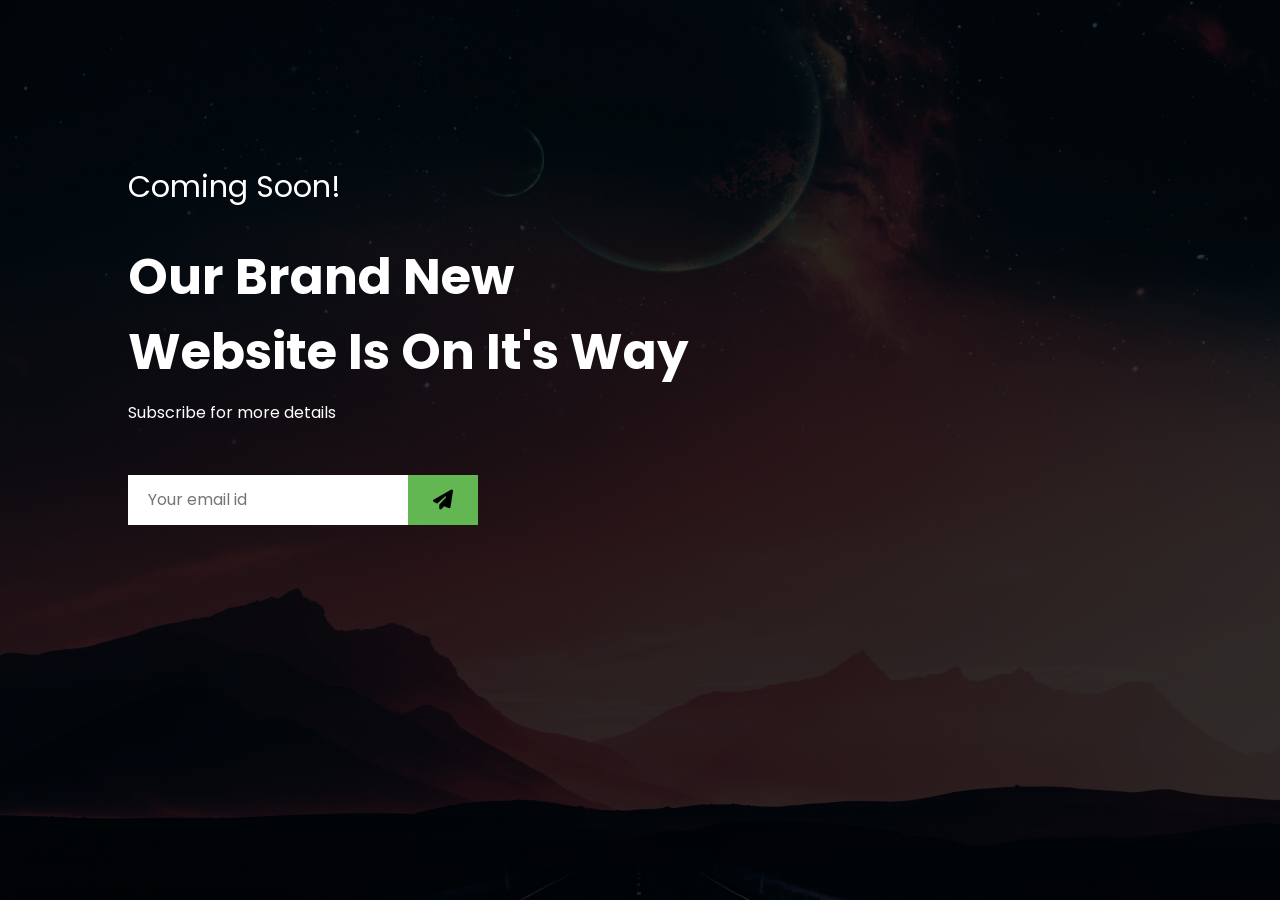
==== projects/EmailSubscription/index.html @ e16b3ad6 "uploads all the file and folder which was corrupts" ====
<!DOCTYPE html>
<html lang="en">
<head>
  <meta charset="UTF-8">
  <meta name="viewport" content="width=device-width, initial-scale=1.0">
  <title>password strength check</title>
  
  <!-- fontawesome -->
  <link rel="stylesheet" href="https://cdnjs.cloudflare.com/ajax/libs/font-awesome/6.6.0/css/all.min.css" integrity="sha512-Kc323vGBEqzTmouAECnVceyQqyqdsSiqLQISBL29aUW4U/M7pSPA/gEUZQqv1cwx4OnYxTxve5UMg5GT6L4JJg==" crossorigin="anonymous" referrerpolicy="no-referrer" />

  <!-- google font (poppin) -->
  <link rel="preconnect" href="https://fonts.googleapis.com">
  <link rel="preconnect" href="https://fonts.gstatic.com" crossorigin>
  <link href="https://fonts.googleapis.com/css2?family=Poppins:ital,wght@0,100;0,200;0,300;0,400;0,500;0,600;0,700;0,800;0,900;1,100;1,200;1,300;1,400;1,500;1,600;1,700;1,800;1,900&display=swap" rel="stylesheet">

  <link rel="stylesheet" href="style.css">

</head>
<body>
  <div class="hero">
    <h3>Coming Soon!</h3>
    <h1>Our Brand New <br>Website Is On It's Way</h1>
    <p>Subscribe for more details</p>
    <form name="submit-to-google-sheet">
      <input type="email" name="Email" placeholder="Your email id" required>
      <button type="submit"><i class="fa-solid fa-paper-plane"></i></button>
    </form>
    <span class="msg"></span>
  </div>

  <script src="script.js"></script>
</body>
</html>
---- projects/EmailSubscription/style.css ----
*{
      margin: 0;
      padding: 0;
      box-sizing: border-box;
      font-family: "Poppins", sans-serif;

    }
    .hero{
      width: 100%;
      height: 100vh;
      background-image: linear-gradient(rgba(0,0,0,0.8),rgba(0,0,0,0.8)),url(bg.jpg);
      background-size: cover;
      background-position: center;
      padding: 10px 10%;
      color: #fff;
    }
    .hero h3{
      margin-top: 15%;
      font-weight: 400;
      font-size: 1.9rem;
    }
    .hero h1{
      margin-top: 30px;
      font-size: 50px;
    }
    .hero p{
      margin: 10px 0 50px;
    }
    form{
      background: #fff;
      display: flex;
      width: fit-content;
    }
    form input{
      border: 0;
      outline: none;
      padding: 10px 20px;
      height: 50px;
      width: 280px;
      font-size: 1rem;
    }
    form button{
      background-color: #62b752;
      border: none;
      width: 70px;
      font-size: 20px;
      outline: none;
      cursor: pointer;
    }
    form + span{
      margin-top: 10px;
      display: block;
      color: #62b752;
      
    }
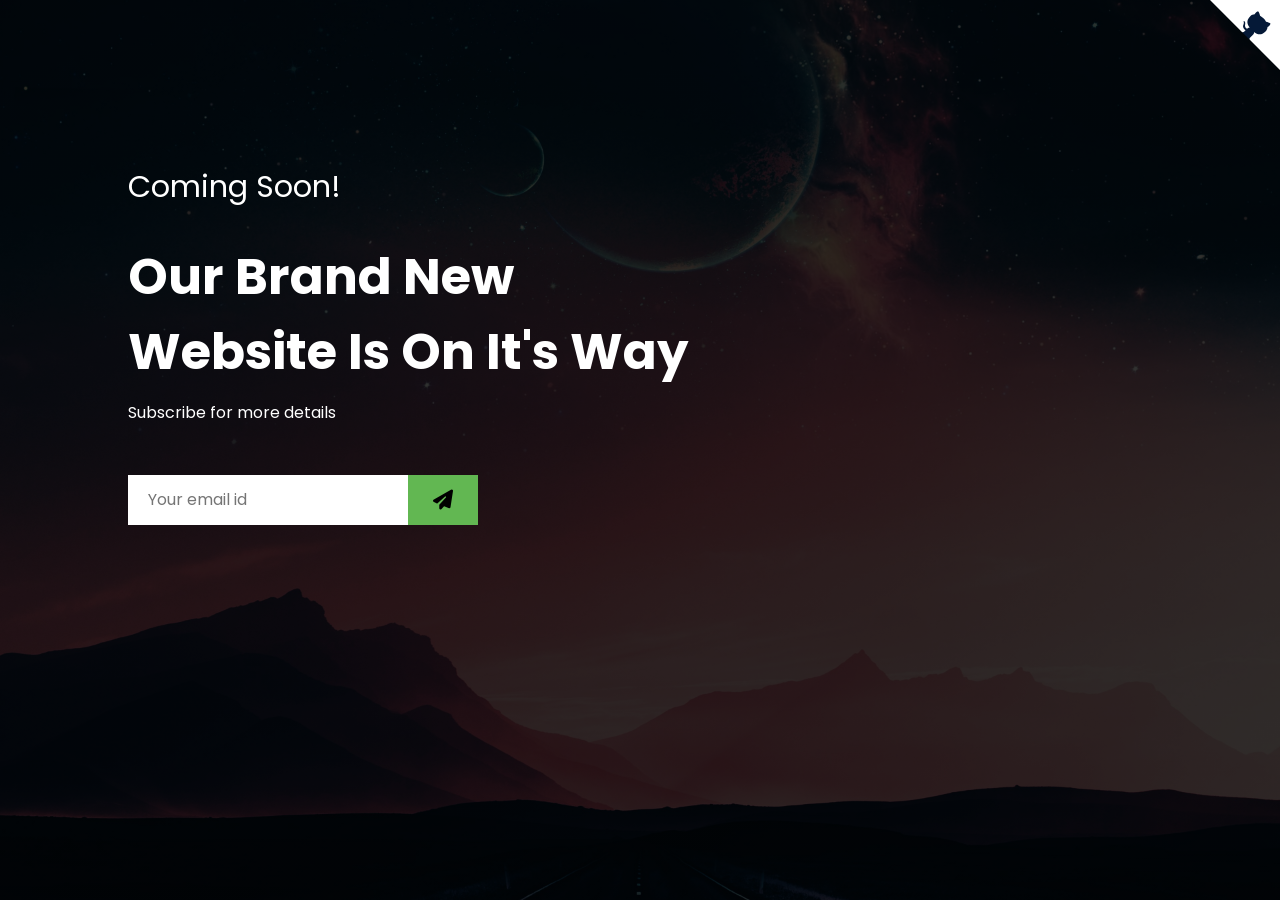
==== commit 82902c4c: "Add GitHub corner logo and improve project styles - Integrated GitHub corner logo into Email Subscri" ====
--- a/projects/EmailSubscription/index.html
+++ b/projects/EmailSubscription/index.html
@@ -1,33 +1,63 @@
 <!DOCTYPE html>
 <html lang="en">
-<head>
-  <meta charset="UTF-8">
-  <meta name="viewport" content="width=device-width, initial-scale=1.0">
-  <title>password strength check</title>
-  
-  <!-- fontawesome -->
-  <link rel="stylesheet" href="https://cdnjs.cloudflare.com/ajax/libs/font-awesome/6.6.0/css/all.min.css" integrity="sha512-Kc323vGBEqzTmouAECnVceyQqyqdsSiqLQISBL29aUW4U/M7pSPA/gEUZQqv1cwx4OnYxTxve5UMg5GT6L4JJg==" crossorigin="anonymous" referrerpolicy="no-referrer" />
+  <head>
+    <meta charset="UTF-8" />
+    <meta name="viewport" content="width=device-width, initial-scale=1.0" />
+    <title>password strength check</title>
 
-  <!-- google font (poppin) -->
-  <link rel="preconnect" href="https://fonts.googleapis.com">
-  <link rel="preconnect" href="https://fonts.gstatic.com" crossorigin>
-  <link href="https://fonts.googleapis.com/css2?family=Poppins:ital,wght@0,100;0,200;0,300;0,400;0,500;0,600;0,700;0,800;0,900;1,100;1,200;1,300;1,400;1,500;1,600;1,700;1,800;1,900&display=swap" rel="stylesheet">
+    <!-- fontawesome -->
+    <link
+      rel="stylesheet"
+      href="https://cdnjs.cloudflare.com/ajax/libs/font-awesome/6.6.0/css/all.min.css"
+      integrity="sha512-Kc323vGBEqzTmouAECnVceyQqyqdsSiqLQISBL29aUW4U/M7pSPA/gEUZQqv1cwx4OnYxTxve5UMg5GT6L4JJg=="
+      crossorigin="anonymous"
+      referrerpolicy="no-referrer"
+    />
 
-  <link rel="stylesheet" href="style.css">
+    <!-- google font (poppin) -->
+    <link rel="preconnect" href="https://fonts.googleapis.com" />
+    <link rel="preconnect" href="https://fonts.gstatic.com" crossorigin />
+    <link
+      href="https://fonts.googleapis.com/css2?family=Poppins:ital,wght@0,100;0,200;0,300;0,400;0,500;0,600;0,700;0,800;0,900;1,100;1,200;1,300;1,400;1,500;1,600;1,700;1,800;1,900&display=swap"
+      rel="stylesheet"
+    />
 
-</head>
-<body>
-  <div class="hero">
-    <h3>Coming Soon!</h3>
-    <h1>Our Brand New <br>Website Is On It's Way</h1>
-    <p>Subscribe for more details</p>
-    <form name="submit-to-google-sheet">
-      <input type="email" name="Email" placeholder="Your email id" required>
-      <button type="submit"><i class="fa-solid fa-paper-plane"></i></button>
-    </form>
-    <span class="msg"></span>
-  </div>
+    <link rel="stylesheet" href="style.css" />
+  </head>
+  <body>
+    <a class="github github-corner" aria-label="View source on GitHub"
+      ><svg
+        width="70"
+        height="70"
+        viewBox="0 0 250 250"
+        style="fill: #fff; border: 0; position: absolute; top: 0px; right: 0px"
+        aria-hidden="true"
+      >
+        <path d="M0,0 L115,115 L130,115 L142,142 L250,250 L250,0 Z"></path>
+        <path
+          d="M128.3,109.0 C113.8,99.7 119.0,89.6 119.0,89.6 C122.0,82.7 120.5,78.6 120.5,78.6 C119.2,72.0 123.4,76.3 123.4,76.3 C127.3,80.9 125.5,87.3 125.5,87.3 C122.9,97.6 130.6,101.9 134.4,103.2"
+          fill="#051937"
+          style="transform-origin: 130px 106px"
+          class="octo-arm"
+        ></path>
+        <path
+          d="M115.0,115.0 C114.9,115.1 118.7,116.5 119.8,115.4 L133.7,101.6 C136.9,99.2 139.9,98.4 142.2,98.6 C133.8,88.0 127.5,74.4 143.8,58.0 C148.5,53.4 154.0,51.2 159.7,51.0 C160.3,49.4 163.2,43.6 171.4,40.1 C171.4,40.1 176.1,42.5 178.8,56.2 C183.1,58.6 187.2,61.8 190.9,65.4 C194.5,69.0 197.7,73.2 200.1,77.6 C213.8,80.2 216.3,84.9 216.3,84.9 C212.7,93.1 206.9,96.0 205.4,96.6 C205.1,102.4 203.0,107.8 198.3,112.5 C181.9,128.9 168.3,122.5 157.7,114.1 C157.9,116.9 156.7,120.9 152.7,124.9 L141.0,136.5 C139.8,137.7 141.6,141.9 141.8,141.8 Z"
+          fill="#051937"
+          class="octo-body"
+        ></path>
+      </svg>
+    </a>
+    <div class="hero">
+      <h3>Coming Soon!</h3>
+      <h1>Our Brand New <br />Website Is On It's Way</h1>
+      <p>Subscribe for more details</p>
+      <form name="submit-to-google-sheet">
+        <input type="email" name="Email" placeholder="Your email id" required />
+        <button type="submit"><i class="fa-solid fa-paper-plane"></i></button>
+      </form>
+      <span class="msg"></span>
+    </div>
 
-  <script src="script.js"></script>
-</body>
+    <script src="script.js"></script>
+  </body>
 </html>
--- a/projects/EmailSubscription/style.css
+++ b/projects/EmailSubscription/style.css
@@ -1,55 +1,55 @@
-*{
-      margin: 0;
-      padding: 0;
-      box-sizing: border-box;
-      font-family: "Poppins", sans-serif;
-
-    }
-    .hero{
-      width: 100%;
-      height: 100vh;
-      background-image: linear-gradient(rgba(0,0,0,0.8),rgba(0,0,0,0.8)),url(bg.jpg);
-      background-size: cover;
-      background-position: center;
-      padding: 10px 10%;
-      color: #fff;
-    }
-    .hero h3{
-      margin-top: 15%;
-      font-weight: 400;
-      font-size: 1.9rem;
-    }
-    .hero h1{
-      margin-top: 30px;
-      font-size: 50px;
-    }
-    .hero p{
-      margin: 10px 0 50px;
-    }
-    form{
-      background: #fff;
-      display: flex;
-      width: fit-content;
-    }
-    form input{
-      border: 0;
-      outline: none;
-      padding: 10px 20px;
-      height: 50px;
-      width: 280px;
-      font-size: 1rem;
-    }
-    form button{
-      background-color: #62b752;
-      border: none;
-      width: 70px;
-      font-size: 20px;
-      outline: none;
-      cursor: pointer;
-    }
-    form + span{
-      margin-top: 10px;
-      display: block;
-      color: #62b752;
-      
-    }
+@import url("../githubLogo.css");
+* {
+  margin: 0;
+  padding: 0;
+  box-sizing: border-box;
+  font-family: "Poppins", sans-serif;
+}
+.hero {
+  width: 100%;
+  height: 100vh;
+  background-image: linear-gradient(rgba(0, 0, 0, 0.8), rgba(0, 0, 0, 0.8)),
+    url(bg.jpg);
+  background-size: cover;
+  background-position: center;
+  padding: 10px 10%;
+  color: #fff;
+}
+.hero h3 {
+  margin-top: 15%;
+  font-weight: 400;
+  font-size: 1.9rem;
+}
+.hero h1 {
+  margin-top: 30px;
+  font-size: 50px;
+}
+.hero p {
+  margin: 10px 0 50px;
+}
+form {
+  background: #fff;
+  display: flex;
+  width: fit-content;
+}
+form input {
+  border: 0;
+  outline: none;
+  padding: 10px 20px;
+  height: 50px;
+  width: 280px;
+  font-size: 1rem;
+}
+form button {
+  background-color: #62b752;
+  border: none;
+  width: 70px;
+  font-size: 20px;
+  outline: none;
+  cursor: pointer;
+}
+form + span {
+  margin-top: 10px;
+  display: block;
+  color: #62b752;
+}
